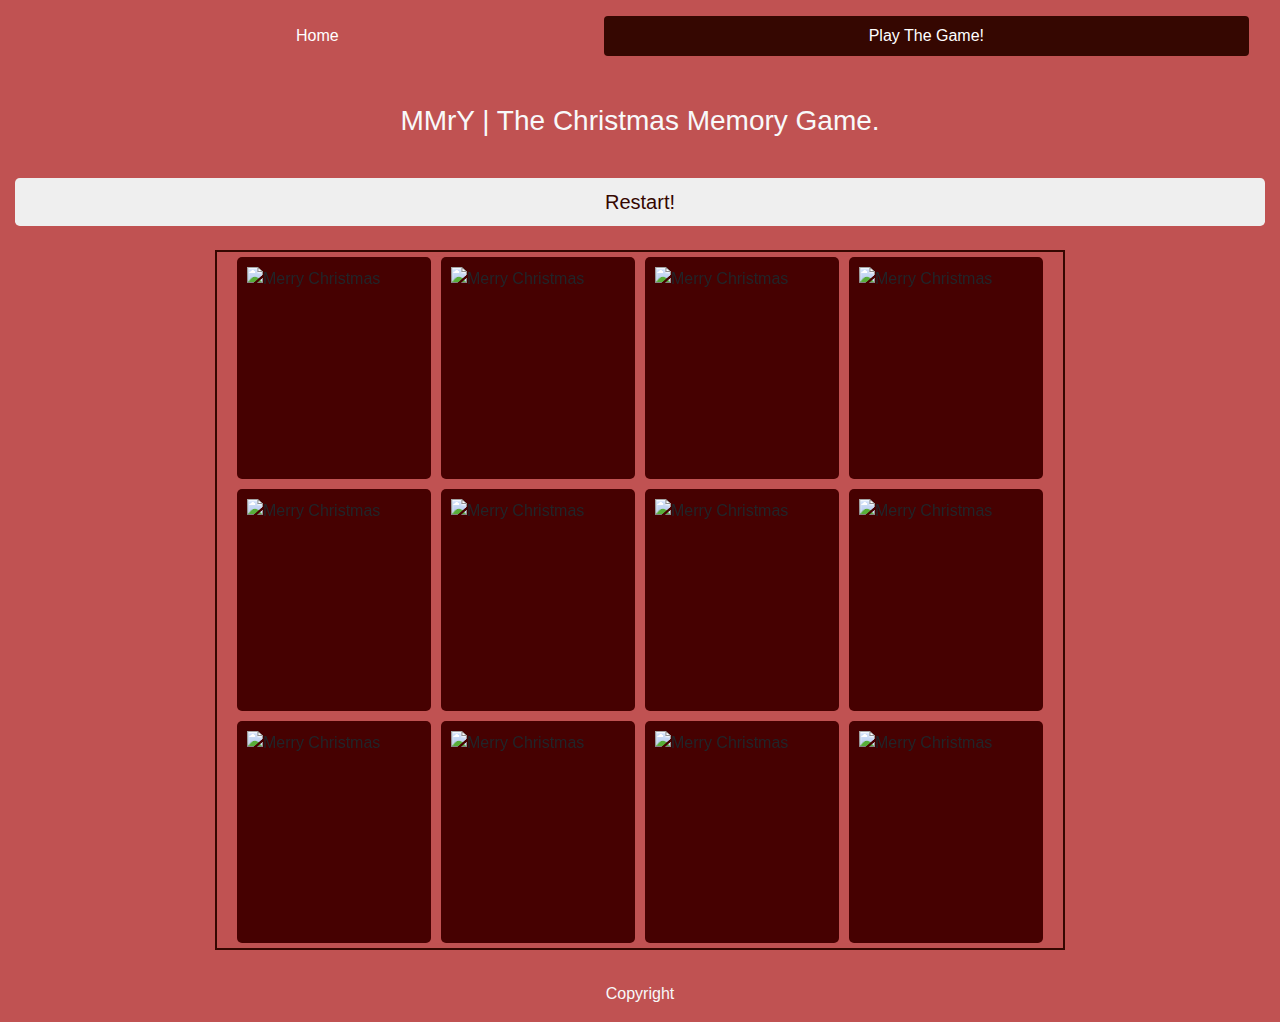
==== gamepage.html @ 32d43c74 "Image Scaling testing" ====
<!DOCTYPE html>
<html lang="en">

<head>
    <meta charset="UTF-8">
    <meta name="viewport" content="width=device-width, initial-scale=1.0">
    <title> MMrY | A Christmas Memory Game</title>
    <link rel="stylesheet" href="https://maxcdn.bootstrapcdn.com/bootstrap/4.0.0/css/bootstrap.min.css" integrity="sha384-Gn5384xqQ1aoWXA+058RXPxPg6fy4IWvTNh0E263XmFcJlSAwiGgFAW/dAiS6JXm" crossorigin="anonymous">
    <link rel="stylesheet" href="styles.css">
</head>

<body>
    <div class="container-fluid">
	<div class="row">
		<div class="col-md-12 nav-position">
			<ul class="nav nav-pills nav-fill">
				<li class="nav-item">
					<a class="nav-link" href="testlayout.html">Home</a>
				</li>
				<li class="nav-item">
					<a class="nav-link active" href="gamepage.html">Play The Game!</a>
				</li>
				
			</ul>
			<h3 class="text-center text-light">
				MMrY | The Christmas Memory Game.
			</h3> 
			<button type="button" class="btn btn-lg btn-block">
				Restart!
			</button>
		</div>
    </div>
    

    <div class="container col-12 mmry-game">
        <!-- Christmas Ball Cards -->
        <div class="memory-card" data-cardframe="bulb">
            <img class="primary-card" src="img/christmas-bulb.png" alt="Christmas Ball">
            <img class="secondary-card" src="img/christmas-card-back.png" alt="Merry Christmas">
        </div>
        <div class="memory-card" data-cardframe="bulb">
            <img class="primary-card" src="img/christmas-bulb.png" alt="Christmas Ball">
            <img class="secondary-card" src="img/christmas-card-back.png" alt="Merry Christmas">
        </div>
        <!-- Christmas Candle cards -->
        <div class="memory-card" data-cardframe="candle">
            <img class="primary-card" src="img/christmas-candle.png" alt="Christmas Candle">
            <img class="secondary-card" src="img/christmas-card-back.png" alt="Merry Christmas">
        </div>
        <div class="memory-card" data-cardframe="candle">
            <img class="primary-card" src="img/christmas-candle.png" alt="Christmas Candle">
            <img class="secondary-card" src="img/christmas-card-back.png" alt="Merry Christmas">
        </div>
<!-- Christmas Candy Cards -->
        <div class="memory-card" data-cardframe="candy">
            <img class="primary-card" src="img/christmas-candy.png" alt="Christmas Candy">
            <img class="secondary-card" src="img/christmas-card-back.png" alt="Merry Christmas">
        </div>
        <div class="memory-card" data-cardframe="candy">
            <img class="primary-card" src="img/christmas-candy.png" alt="Christmas Candy">
            <img class="secondary-card" src="img/christmas-card-back.png" alt="Merry Christmas">
        </div>
<!-- Christmas Cup Cards -->
        <div class="memory-card" data-cardframe="cup">
            <img class="primary-card" src="img/christmas-cup.png" alt="Christmas Cup">
            <img class="secondary-card" src="img/christmas-card-back.png" alt="Merry Christmas">
        </div>
        <div class="memory-card" data-cardframe="cup">
            <img class="primary-card" src="img/christmas-cup.png" alt="Christmas Cup">
            <img class="secondary-card" src="img/christmas-card-back.png" alt="Merry Christmas">
        </div>
<!-- Christmas Star Cards -->
        <div class="memory-card" data-cardframe="star">
            <img class="primary-card" src="img/christmas-star.png" alt="Christmas Star">
            <img class="secondary-card" src="img/christmas-card-back.png" alt="Merry Christmas">
        </div>
        <div class="memory-card" data-cardframe="star">
            <img class="primary-card" src="img/christmas-star.png" alt="Christmas Star">
            <img class="secondary-card" src="img/christmas-card-back.png" alt="Merry Christmas">
        </div>
<!-- Christmas Tree Cards -->
<div class="memory-card" data-cardframe="tree">
            <img class="primary-card" src="img/christmas-tree.png" alt="Christmas Tree">
            <img class="secondary-card" src="img/christmas-card-back.png" alt="Merry Christmas">
        </div>
        <div class="memory-card" data-cardframe="tree">
            <img class="primary-card" src="img/christmas-tree.png" alt="Christmas Tree">
            <img class="secondary-card" src="img/christmas-card-back.png" alt="Merry Christmas">
        </div>
    </div>
    
<div class="row">
		<div class="col-md-12">
			<p class="text-center text-light">
Copyright			</p>
		</div>
	</div>
</div>


    <script src="scripts.js"></script>
</body>

</html>
---- styles.css ----
/* * Selector not needed */
/* *{
    margin: 0;
    padding: 0;
    box-sizing: border-box;
} */

@media (max-width: 320) {
 .memory-card{
width: 90%;

}
}  

/* Positions the Nav Pills */
.nav{
margin: 1rem;
overflow: hidden;
}
/* Sets nav pills fill color */
.nav-pills .nav-link.active {
background-color: rgb(53, 7, 1);
}

/* Sets button text color */
button.btn.btn-lg.btn-block {
color: rgb(53, 7, 1);
}

/* sets link text to white */
a.nav-link{
color: white !important; 
}

/* hover effect for navs */
a.nav-link:hover {
transform: scale(1.20);
transition: transform 0.3s;
}

/* Positions H3 */
H3 {
padding: 2rem;
}

/* Positions Play button */
button {
margin-bottom: 1.5rem;
}

/* changes button background on hover */
.btn:hover{
background-color:rgb(53, 7, 1);
overflow: hidden;
}

/* sets button anchor text color */
a.button-anchor{
color: rgb(53, 7, 1);
}

/* sets button anchor text color on hover */
a.btn:hover{
color: white !important;
}

/* section position */
body {
height: 100vh;
display: flex;
background:#C05252;
}

/* section size & position */
.mmry-game{
width: 850px;
height: 700px;
margin: auto;
display: flex;
flex-wrap: wrap;
border: 2px solid rgb(53, 7, 1);
perspective: 1000px; /* give the container a depth of 1kPX */
}

/* individual card size & position */
.memory-card{
width:calc(25% - 10px);
height:calc(33.33% -  10px);
position: relative;
margin: 5px;
transform: scale(1);
transform-style: preserve-3d; /* assures that child element is on 3D plane */
transition: 0.4s;

}

/* card hover effect */
.memory-card:hover{
transform: scale(.95);
transition: transform 0.2s;
}
/* card click effect */
.memory-card:active{
transform: scale(.97);
transition: transform 0.2s;
}

/* Rotates the card 180* on click */
.memory-card.flip{
transform: rotateY(180deg);
transition: transform 0.2s;
}

/* individual card styling */
.primary-card,
.secondary-card{
position: absolute;
width: 100%;
height: 100%;
padding: 10px;
border-radius: 5px;
background: rgb(70, 1, 1);
backface-visibility: hidden;
}

.primary-card{
transform: rotateY(180deg);
transition: transform 0.2s;
}


p.text-center.text-light {
    padding-top: 2rem;
}

/* sharpen pictures on smaller screen sizes TESTING */
.memory-card {
    image-rendering: -moz-crisp-edges;
    image-rendering: -o-crisp-edges;
    image-rendering: -webkit-optimize-contrast;
    -ms-interpolation-mode: nearest-neighbor;
}
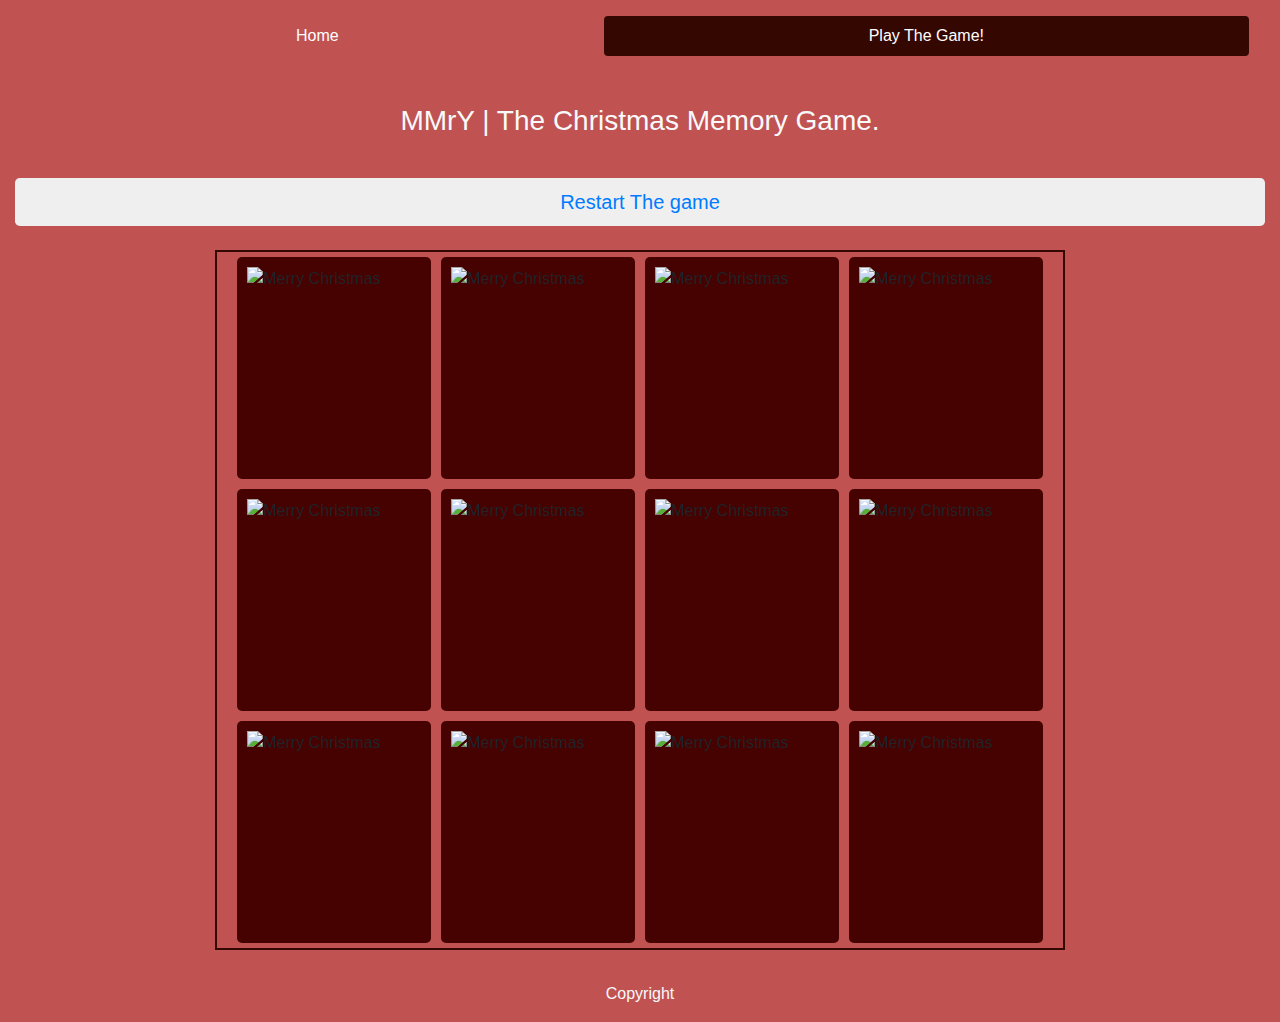
==== commit db4440d1: "Added a refresh button to gamepage.html" ====
--- a/gamepage.html
+++ b/gamepage.html
@@ -25,8 +25,8 @@
 			<h3 class="text-center text-light">
 				MMrY | The Christmas Memory Game.
 			</h3> 
-			<button type="button" class="btn btn-lg btn-block">
-				Restart!
+			<button type="button" class="btn btn-lg btn-block" ><a href="javascript:history.go(0)">Restart The game</a>
+			
 			</button>
 		</div>
     </div>
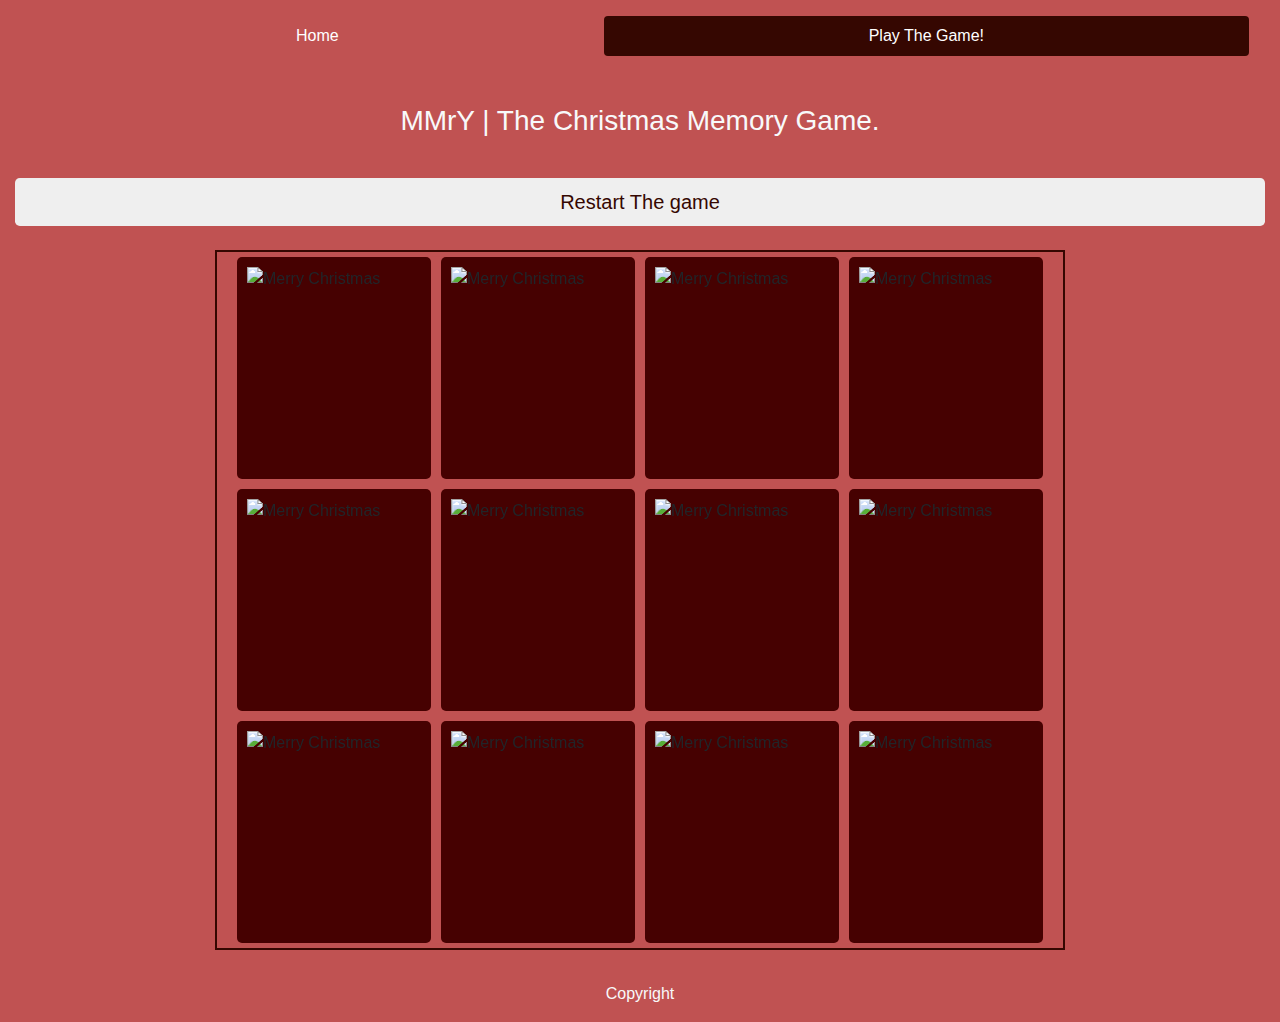
==== commit 2413d1d4: "fixing issues with anchor tags not chaning color on hover" ====
--- a/gamepage.html
+++ b/gamepage.html
@@ -25,8 +25,7 @@
 			<h3 class="text-center text-light">
 				MMrY | The Christmas Memory Game.
 			</h3> 
-			<button type="button" class="btn btn-lg btn-block" ><a href="javascript:history.go(0)">Restart The game</a>
-			
+			<button type="button" class="btn btn-lg btn-block" ><a href="javascript:history.go(0)" class="button-anchor">Restart The game</a>
 			</button>
 		</div>
     </div>
--- a/styles.css
+++ b/styles.css
@@ -5,22 +5,17 @@
     box-sizing: border-box;
 } */
 
-@media (max-width: 320) {
- .memory-card{
-width: 90%;
-
-}
-}  
-
 /* Positions the Nav Pills */
 .nav{
 margin: 1rem;
 overflow: hidden;
 }
+
 /* Sets nav pills fill color */
 .nav-pills .nav-link.active {
 background-color: rgb(53, 7, 1);
 }
+
 
 /* Sets button text color */
 button.btn.btn-lg.btn-block {
@@ -60,7 +55,7 @@
 }
 
 /* sets button anchor text color on hover */
-a.btn:hover{
+.button:hover{
 color: white !important;
 }
 
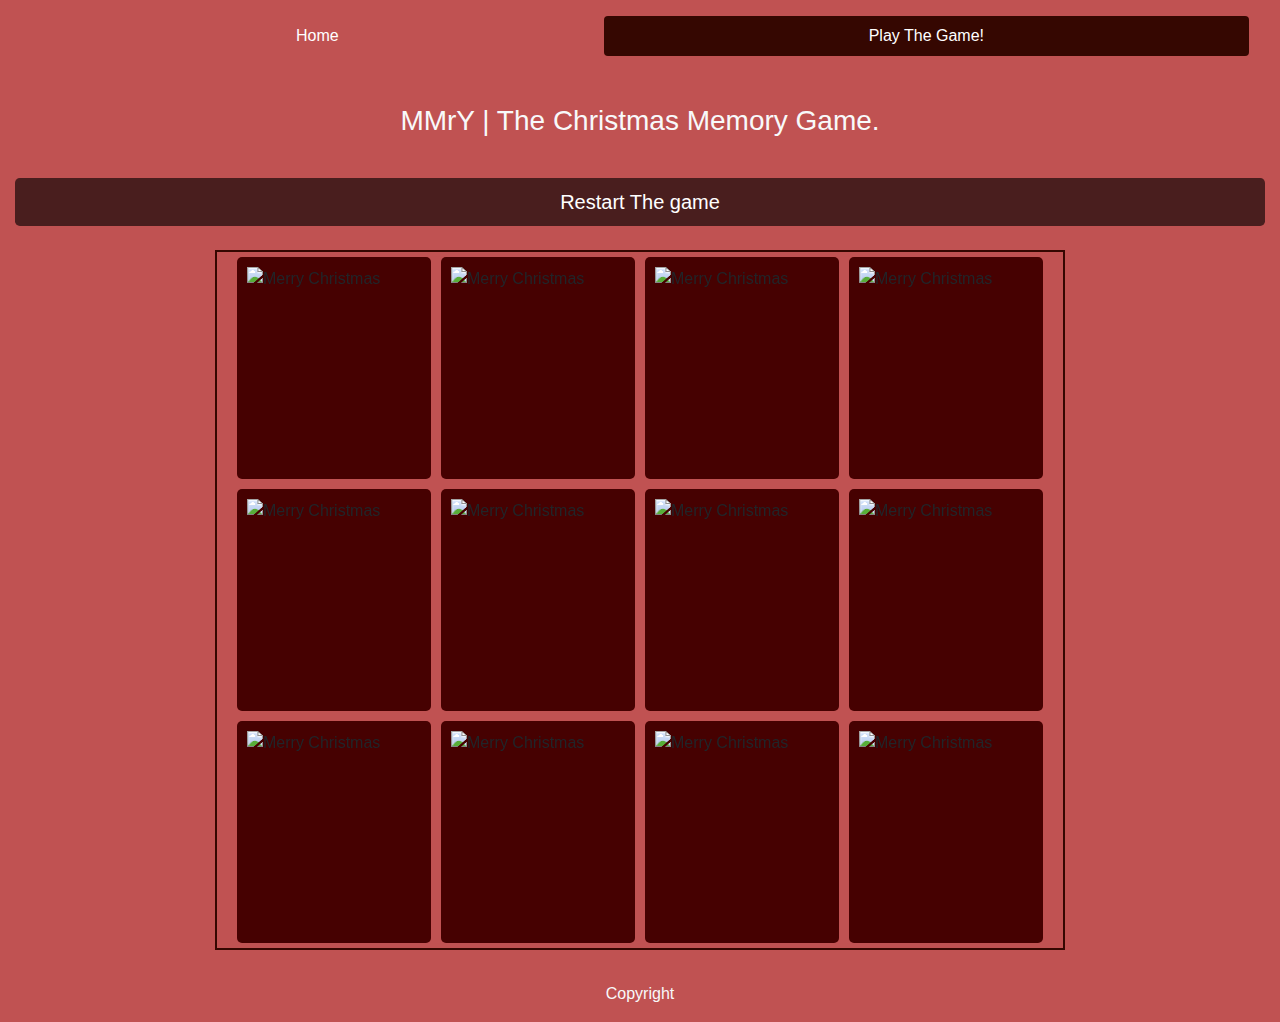
==== commit 246ecb30: "Testing index.html. fixed border-sizing" ====
--- a/gamepage.html
+++ b/gamepage.html
@@ -5,96 +5,98 @@
     <meta charset="UTF-8">
     <meta name="viewport" content="width=device-width, initial-scale=1.0">
     <title> MMrY | A Christmas Memory Game</title>
-    <link rel="stylesheet" href="https://maxcdn.bootstrapcdn.com/bootstrap/4.0.0/css/bootstrap.min.css" integrity="sha384-Gn5384xqQ1aoWXA+058RXPxPg6fy4IWvTNh0E263XmFcJlSAwiGgFAW/dAiS6JXm" crossorigin="anonymous">
+    <link rel="stylesheet" href="https://maxcdn.bootstrapcdn.com/bootstrap/4.0.0/css/bootstrap.min.css"
+        integrity="sha384-Gn5384xqQ1aoWXA+058RXPxPg6fy4IWvTNh0E263XmFcJlSAwiGgFAW/dAiS6JXm" crossorigin="anonymous">
     <link rel="stylesheet" href="styles.css">
 </head>
 
 <body>
     <div class="container-fluid">
-	<div class="row">
-		<div class="col-md-12 nav-position">
-			<ul class="nav nav-pills nav-fill">
-				<li class="nav-item">
-					<a class="nav-link" href="testlayout.html">Home</a>
-				</li>
-				<li class="nav-item">
-					<a class="nav-link active" href="gamepage.html">Play The Game!</a>
-				</li>
-				
-			</ul>
-			<h3 class="text-center text-light">
-				MMrY | The Christmas Memory Game.
-			</h3> 
-			<button type="button" class="btn btn-lg btn-block" ><a href="javascript:history.go(0)" class="button-anchor">Restart The game</a>
-			</button>
-		</div>
-    </div>
-    
+        <div class="row">
+            <div class="col-md-12 nav-position">
+                <ul class="nav nav-pills nav-fill">
+                    <li class="nav-item">
+                        <a class="nav-link" href="index.html">Home</a>
+                    </li>
+                    <li class="nav-item">
+                        <a class="nav-link active" href="gamepage.html">Play The Game!</a>
+                    </li>
 
-    <div class="container col-12 mmry-game">
-        <!-- Christmas Ball Cards -->
-        <div class="memory-card" data-cardframe="bulb">
-            <img class="primary-card" src="img/christmas-bulb.png" alt="Christmas Ball">
-            <img class="secondary-card" src="img/christmas-card-back.png" alt="Merry Christmas">
+                </ul>
+                <h3 class="text-center text-light">
+                    MMrY | The Christmas Memory Game.
+                </h3>
+                <button type="button" class="btn btn-lg btn-block"><a href="javascript:history.go(0)"
+                        class="button-anchor">Restart The game</a>
+                </button>
+            </div>
         </div>
-        <div class="memory-card" data-cardframe="bulb">
-            <img class="primary-card" src="img/christmas-bulb.png" alt="Christmas Ball">
-            <img class="secondary-card" src="img/christmas-card-back.png" alt="Merry Christmas">
+
+
+        <div class="container col-12 mmry-game">
+            <!-- Christmas Ball Cards -->
+            <div class="memory-card" data-cardframe="bulb">
+                <img class="primary-card" src="img/christmas-bulb.png" alt="Christmas Ball">
+                <img class="secondary-card" src="img/christmas-card-back.png" alt="Merry Christmas">
+            </div>
+            <div class="memory-card" data-cardframe="bulb">
+                <img class="primary-card" src="img/christmas-bulb.png" alt="Christmas Ball">
+                <img class="secondary-card" src="img/christmas-card-back.png" alt="Merry Christmas">
+            </div>
+            <!-- Christmas Candle cards -->
+            <div class="memory-card" data-cardframe="candle">
+                <img class="primary-card" src="img/christmas-candle.png" alt="Christmas Candle">
+                <img class="secondary-card" src="img/christmas-card-back.png" alt="Merry Christmas">
+            </div>
+            <div class="memory-card" data-cardframe="candle">
+                <img class="primary-card" src="img/christmas-candle.png" alt="Christmas Candle">
+                <img class="secondary-card" src="img/christmas-card-back.png" alt="Merry Christmas">
+            </div>
+            <!-- Christmas Candy Cards -->
+            <div class="memory-card" data-cardframe="candy">
+                <img class="primary-card" src="img/christmas-candy.png" alt="Christmas Candy">
+                <img class="secondary-card" src="img/christmas-card-back.png" alt="Merry Christmas">
+            </div>
+            <div class="memory-card" data-cardframe="candy">
+                <img class="primary-card" src="img/christmas-candy.png" alt="Christmas Candy">
+                <img class="secondary-card" src="img/christmas-card-back.png" alt="Merry Christmas">
+            </div>
+            <!-- Christmas Cup Cards -->
+            <div class="memory-card" data-cardframe="cup">
+                <img class="primary-card" src="img/christmas-cup.png" alt="Christmas Cup">
+                <img class="secondary-card" src="img/christmas-card-back.png" alt="Merry Christmas">
+            </div>
+            <div class="memory-card" data-cardframe="cup">
+                <img class="primary-card" src="img/christmas-cup.png" alt="Christmas Cup">
+                <img class="secondary-card" src="img/christmas-card-back.png" alt="Merry Christmas">
+            </div>
+            <!-- Christmas Star Cards -->
+            <div class="memory-card" data-cardframe="star">
+                <img class="primary-card" src="img/christmas-star.png" alt="Christmas Star">
+                <img class="secondary-card" src="img/christmas-card-back.png" alt="Merry Christmas">
+            </div>
+            <div class="memory-card" data-cardframe="star">
+                <img class="primary-card" src="img/christmas-star.png" alt="Christmas Star">
+                <img class="secondary-card" src="img/christmas-card-back.png" alt="Merry Christmas">
+            </div>
+            <!-- Christmas Tree Cards -->
+            <div class="memory-card" data-cardframe="tree">
+                <img class="primary-card" src="img/christmas-tree.png" alt="Christmas Tree">
+                <img class="secondary-card" src="img/christmas-card-back.png" alt="Merry Christmas">
+            </div>
+            <div class="memory-card" data-cardframe="tree">
+                <img class="primary-card" src="img/christmas-tree.png" alt="Christmas Tree">
+                <img class="secondary-card" src="img/christmas-card-back.png" alt="Merry Christmas">
+            </div>
         </div>
-        <!-- Christmas Candle cards -->
-        <div class="memory-card" data-cardframe="candle">
-            <img class="primary-card" src="img/christmas-candle.png" alt="Christmas Candle">
-            <img class="secondary-card" src="img/christmas-card-back.png" alt="Merry Christmas">
-        </div>
-        <div class="memory-card" data-cardframe="candle">
-            <img class="primary-card" src="img/christmas-candle.png" alt="Christmas Candle">
-            <img class="secondary-card" src="img/christmas-card-back.png" alt="Merry Christmas">
-        </div>
-<!-- Christmas Candy Cards -->
-        <div class="memory-card" data-cardframe="candy">
-            <img class="primary-card" src="img/christmas-candy.png" alt="Christmas Candy">
-            <img class="secondary-card" src="img/christmas-card-back.png" alt="Merry Christmas">
-        </div>
-        <div class="memory-card" data-cardframe="candy">
-            <img class="primary-card" src="img/christmas-candy.png" alt="Christmas Candy">
-            <img class="secondary-card" src="img/christmas-card-back.png" alt="Merry Christmas">
-        </div>
-<!-- Christmas Cup Cards -->
-        <div class="memory-card" data-cardframe="cup">
-            <img class="primary-card" src="img/christmas-cup.png" alt="Christmas Cup">
-            <img class="secondary-card" src="img/christmas-card-back.png" alt="Merry Christmas">
-        </div>
-        <div class="memory-card" data-cardframe="cup">
-            <img class="primary-card" src="img/christmas-cup.png" alt="Christmas Cup">
-            <img class="secondary-card" src="img/christmas-card-back.png" alt="Merry Christmas">
-        </div>
-<!-- Christmas Star Cards -->
-        <div class="memory-card" data-cardframe="star">
-            <img class="primary-card" src="img/christmas-star.png" alt="Christmas Star">
-            <img class="secondary-card" src="img/christmas-card-back.png" alt="Merry Christmas">
-        </div>
-        <div class="memory-card" data-cardframe="star">
-            <img class="primary-card" src="img/christmas-star.png" alt="Christmas Star">
-            <img class="secondary-card" src="img/christmas-card-back.png" alt="Merry Christmas">
-        </div>
-<!-- Christmas Tree Cards -->
-<div class="memory-card" data-cardframe="tree">
-            <img class="primary-card" src="img/christmas-tree.png" alt="Christmas Tree">
-            <img class="secondary-card" src="img/christmas-card-back.png" alt="Merry Christmas">
-        </div>
-        <div class="memory-card" data-cardframe="tree">
-            <img class="primary-card" src="img/christmas-tree.png" alt="Christmas Tree">
-            <img class="secondary-card" src="img/christmas-card-back.png" alt="Merry Christmas">
+
+        <div class="row">
+            <div class="col-md-12">
+                <p class="text-center text-light">
+                    Copyright </p>
+            </div>
         </div>
     </div>
-    
-<div class="row">
-		<div class="col-md-12">
-			<p class="text-center text-light">
-Copyright			</p>
-		</div>
-	</div>
-</div>
 
 
     <script src="scripts.js"></script>
--- a/styles.css
+++ b/styles.css
@@ -1,9 +1,11 @@
+CSS
+
 /* * Selector not needed */
-/* *{
+*{
     margin: 0;
     padding: 0;
     box-sizing: border-box;
-} */
+}
 
 /* Positions the Nav Pills */
 .nav{
@@ -17,10 +19,7 @@
 }
 
 
-/* Sets button text color */
-button.btn.btn-lg.btn-block {
-color: rgb(53, 7, 1);
-}
+
 
 /* sets link text to white */
 a.nav-link{
@@ -43,20 +42,38 @@
 margin-bottom: 1.5rem;
 }
 
-/* changes button background on hover */
-.btn:hover{
-background-color:rgb(53, 7, 1);
-overflow: hidden;
+/* makes the entire button a clickable link */
+.button-anchor {
+    display:block;
+    width:100%;
+    height:100%;
 }
-
-/* sets button anchor text color */
-a.button-anchor{
+/* Sets initial button text color */
+button.btn.btn-lg.btn-block {
 color: rgb(53, 7, 1);
 }
 
-/* sets button anchor text color on hover */
-.button:hover{
-color: white !important;
+/* sets initial button background color */
+.btn.btn-lg.btn-block{
+overflow: hidden;
+background-color:rgb(73, 30, 30);
+}
+
+/* sets initial button anchor text color */
+.button-anchor{
+color: white;
+}
+
+/* Adds zoom effect on hover */
+a.button-anchor:hover{
+    transform: scale(1.20);
+transition: transform 0.3s;
+}
+
+/* sets button anchor text color on hover */ 
+a.button-anchor:hover{
+    color: white !important;
+
 }
 
 /* section position */
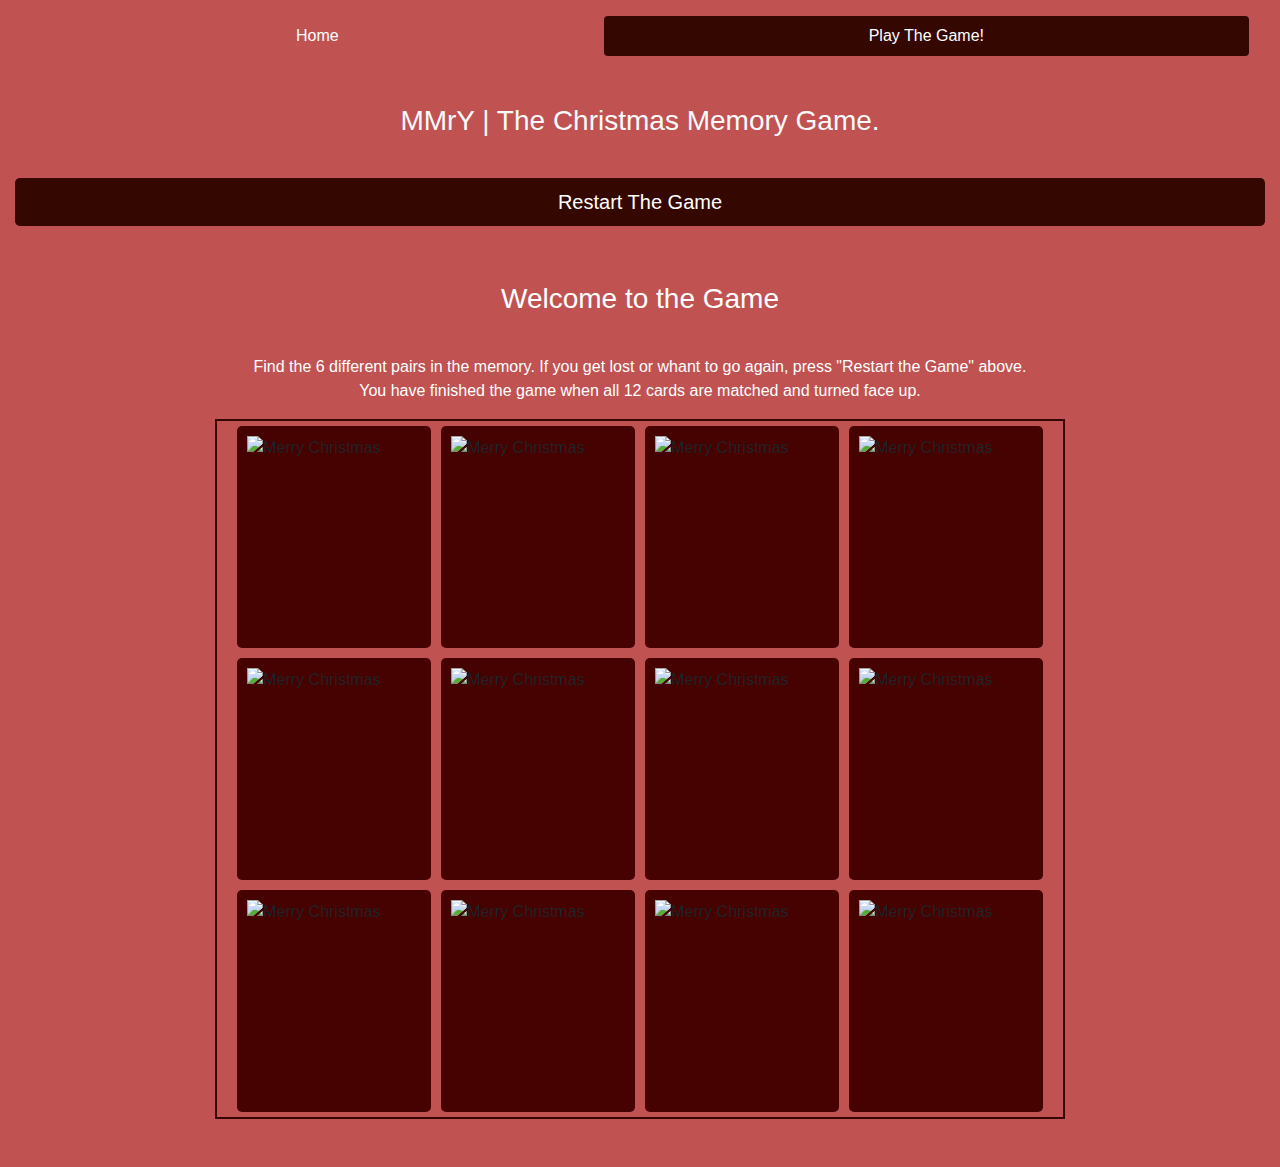
==== commit f247635f: "Finalised pages content, color and styling" ====
--- a/gamepage.html
+++ b/gamepage.html
@@ -8,6 +8,7 @@
     <link rel="stylesheet" href="https://maxcdn.bootstrapcdn.com/bootstrap/4.0.0/css/bootstrap.min.css"
         integrity="sha384-Gn5384xqQ1aoWXA+058RXPxPg6fy4IWvTNh0E263XmFcJlSAwiGgFAW/dAiS6JXm" crossorigin="anonymous">
     <link rel="stylesheet" href="styles.css">
+    <script src="https://kit.fontawesome.com/cca7acc586.js" crossorigin="anonymous"></script>
 </head>
 
 <body>
@@ -27,8 +28,10 @@
                     MMrY | The Christmas Memory Game.
                 </h3>
                 <button type="button" class="btn btn-lg btn-block"><a href="javascript:history.go(0)"
-                        class="button-anchor">Restart The game</a>
+                        class="button-anchor">Restart The Game</a>
                 </button>
+                <h3 class="text-center text-white">Welcome to the Game</h3>
+                <p class="text-center text-white"> Find the 6 different pairs in the memory. If you get lost or whant to go again, press "Restart the Game" above.<br> You have finished the game when all 12 cards are matched and turned face up.</p>
             </div>
         </div>
 
@@ -92,8 +95,8 @@
 
         <div class="row">
             <div class="col-md-12">
-                <p class="text-center text-light">
-                    Copyright </p>
+                <p class="text-center text-light copyright">
+                    <i class="fas fa-brain"></i></p>
             </div>
         </div>
     </div>
--- a/styles.css
+++ b/styles.css
@@ -17,9 +17,6 @@
 .nav-pills .nav-link.active {
 background-color: rgb(53, 7, 1);
 }
-
-
-
 
 /* sets link text to white */
 a.nav-link{
@@ -56,7 +53,7 @@
 /* sets initial button background color */
 .btn.btn-lg.btn-block{
 overflow: hidden;
-background-color:rgb(73, 30, 30);
+background-color:rgb(53, 7, 1);;
 }
 
 /* sets initial button anchor text color */
@@ -83,6 +80,15 @@
 background:#C05252;
 }
 
+.p-anchor {
+    color: white !important;
+}
+
+i.fas.fa-brain {
+    font-size: 40px;
+    color: rgb(53, 7, 1);
+}
+
 /* section size & position */
 .mmry-game{
 width: 850px;
@@ -103,6 +109,7 @@
 transform: scale(1);
 transform-style: preserve-3d; /* assures that child element is on 3D plane */
 transition: 0.4s;
+
 
 }
 
@@ -145,7 +152,7 @@
     padding-top: 2rem;
 }
 
-/* sharpen pictures on smaller screen sizes TESTING */
+/* sharpen pictures on smaller screen sizes */
 .memory-card {
     image-rendering: -moz-crisp-edges;
     image-rendering: -o-crisp-edges;
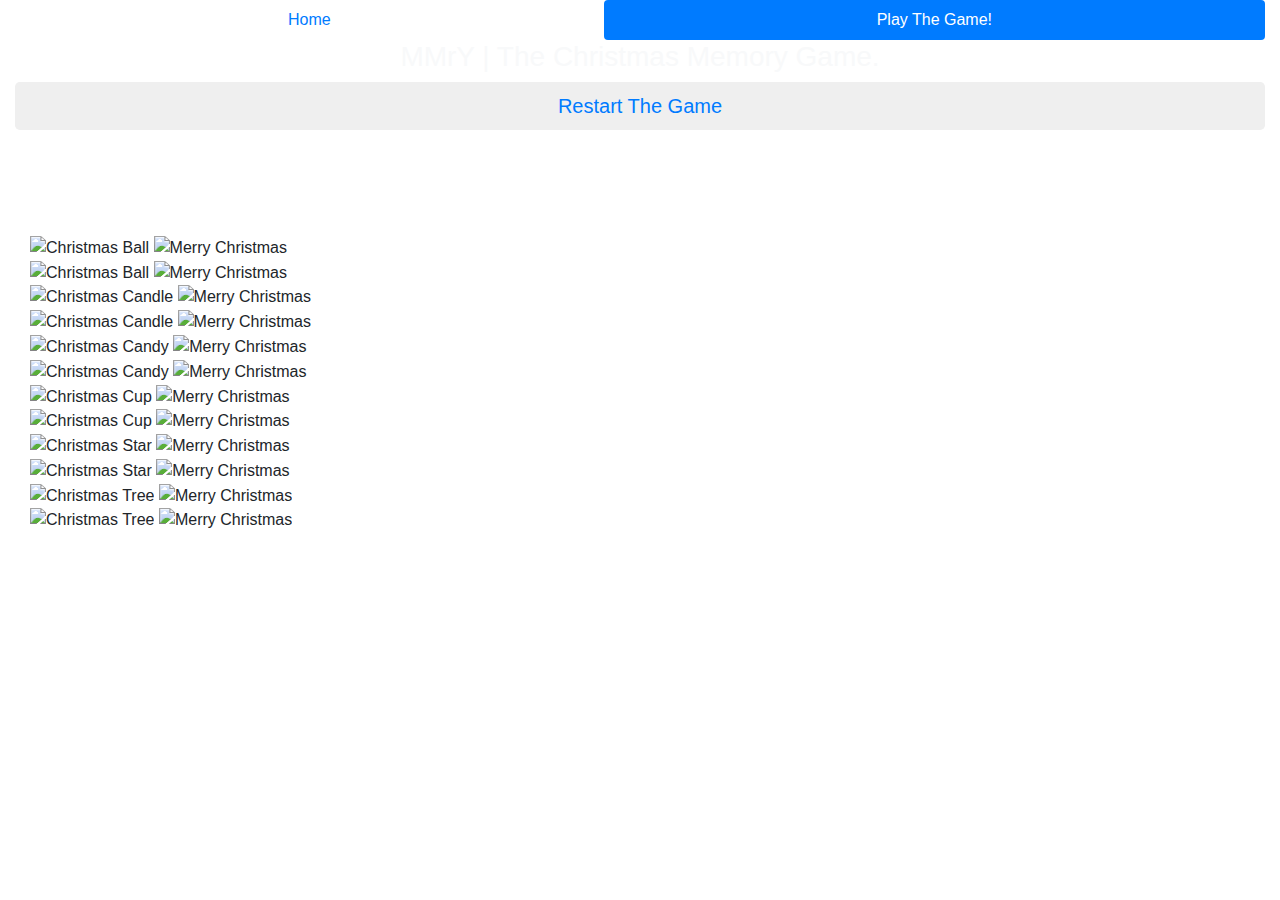
==== commit b6050953: "fixed filepaths not pointing to the correct path" ====
--- a/gamepage.html
+++ b/gamepage.html
@@ -3,16 +3,20 @@
 
 <head>
     <meta charset="UTF-8">
-    <meta name="viewport" content="width=device-width, initial-scale=1.0">
+    <meta name="description" content="Memory Game">
+    <meta name="keywords" content="Brain activity, Memory, Game">
+    <meta name="author" content="Patrik Svahnström">
+    <meta name="viewport" content="width=device-width, initial-scale=1.0" desc>
     <title> MMrY | A Christmas Memory Game</title>
     <link rel="stylesheet" href="https://maxcdn.bootstrapcdn.com/bootstrap/4.0.0/css/bootstrap.min.css"
         integrity="sha384-Gn5384xqQ1aoWXA+058RXPxPg6fy4IWvTNh0E263XmFcJlSAwiGgFAW/dAiS6JXm" crossorigin="anonymous">
-    <link rel="stylesheet" href="styles.css">
+    <link rel="stylesheet" href="./assets/CSS/styles.css">
     <script src="https://kit.fontawesome.com/cca7acc586.js" crossorigin="anonymous"></script>
 </head>
 
 <body>
     <div class="container-fluid">
+
         <div class="row">
             <div class="col-md-12 nav-position">
                 <ul class="nav nav-pills nav-fill">
@@ -31,13 +35,15 @@
                         class="button-anchor">Restart The Game</a>
                 </button>
                 <h3 class="text-center text-white">Welcome to the Game</h3>
-                <p class="text-center text-white"> Find the 6 different pairs in the memory. If you get lost or whant to go again, press "Restart the Game" above.<br> You have finished the game when all 12 cards are matched and turned face up.</p>
+                <p class="text-center text-white"> Find the 6 different pairs in the memory. If you get lost or whant to
+                    go again, press "Restart the Game" above.<br> You have finished the game when all 12 cards are
+                    matched and turned face up.</p>
             </div>
         </div>
 
 
         <div class="container col-12 mmry-game">
-            <!-- Christmas Ball Cards -->
+
             <div class="memory-card" data-cardframe="bulb">
                 <img class="primary-card" src="img/christmas-bulb.png" alt="Christmas Ball">
                 <img class="secondary-card" src="img/christmas-card-back.png" alt="Merry Christmas">
@@ -46,7 +52,7 @@
                 <img class="primary-card" src="img/christmas-bulb.png" alt="Christmas Ball">
                 <img class="secondary-card" src="img/christmas-card-back.png" alt="Merry Christmas">
             </div>
-            <!-- Christmas Candle cards -->
+
             <div class="memory-card" data-cardframe="candle">
                 <img class="primary-card" src="img/christmas-candle.png" alt="Christmas Candle">
                 <img class="secondary-card" src="img/christmas-card-back.png" alt="Merry Christmas">
@@ -55,7 +61,7 @@
                 <img class="primary-card" src="img/christmas-candle.png" alt="Christmas Candle">
                 <img class="secondary-card" src="img/christmas-card-back.png" alt="Merry Christmas">
             </div>
-            <!-- Christmas Candy Cards -->
+
             <div class="memory-card" data-cardframe="candy">
                 <img class="primary-card" src="img/christmas-candy.png" alt="Christmas Candy">
                 <img class="secondary-card" src="img/christmas-card-back.png" alt="Merry Christmas">
@@ -64,7 +70,7 @@
                 <img class="primary-card" src="img/christmas-candy.png" alt="Christmas Candy">
                 <img class="secondary-card" src="img/christmas-card-back.png" alt="Merry Christmas">
             </div>
-            <!-- Christmas Cup Cards -->
+
             <div class="memory-card" data-cardframe="cup">
                 <img class="primary-card" src="img/christmas-cup.png" alt="Christmas Cup">
                 <img class="secondary-card" src="img/christmas-card-back.png" alt="Merry Christmas">
@@ -73,7 +79,7 @@
                 <img class="primary-card" src="img/christmas-cup.png" alt="Christmas Cup">
                 <img class="secondary-card" src="img/christmas-card-back.png" alt="Merry Christmas">
             </div>
-            <!-- Christmas Star Cards -->
+
             <div class="memory-card" data-cardframe="star">
                 <img class="primary-card" src="img/christmas-star.png" alt="Christmas Star">
                 <img class="secondary-card" src="img/christmas-card-back.png" alt="Merry Christmas">
@@ -82,7 +88,7 @@
                 <img class="primary-card" src="img/christmas-star.png" alt="Christmas Star">
                 <img class="secondary-card" src="img/christmas-card-back.png" alt="Merry Christmas">
             </div>
-            <!-- Christmas Tree Cards -->
+
             <div class="memory-card" data-cardframe="tree">
                 <img class="primary-card" src="img/christmas-tree.png" alt="Christmas Tree">
                 <img class="secondary-card" src="img/christmas-card-back.png" alt="Merry Christmas">
@@ -95,14 +101,14 @@
 
         <div class="row">
             <div class="col-md-12">
-                <p class="text-center text-light copyright">
+                <p class="text-center text-light footer">
                     <i class="fas fa-brain"></i></p>
             </div>
         </div>
     </div>
 
 
-    <script src="scripts.js"></script>
+    <script src="./assets/JS/scripts.js"></script>
 </body>
 
 </html>